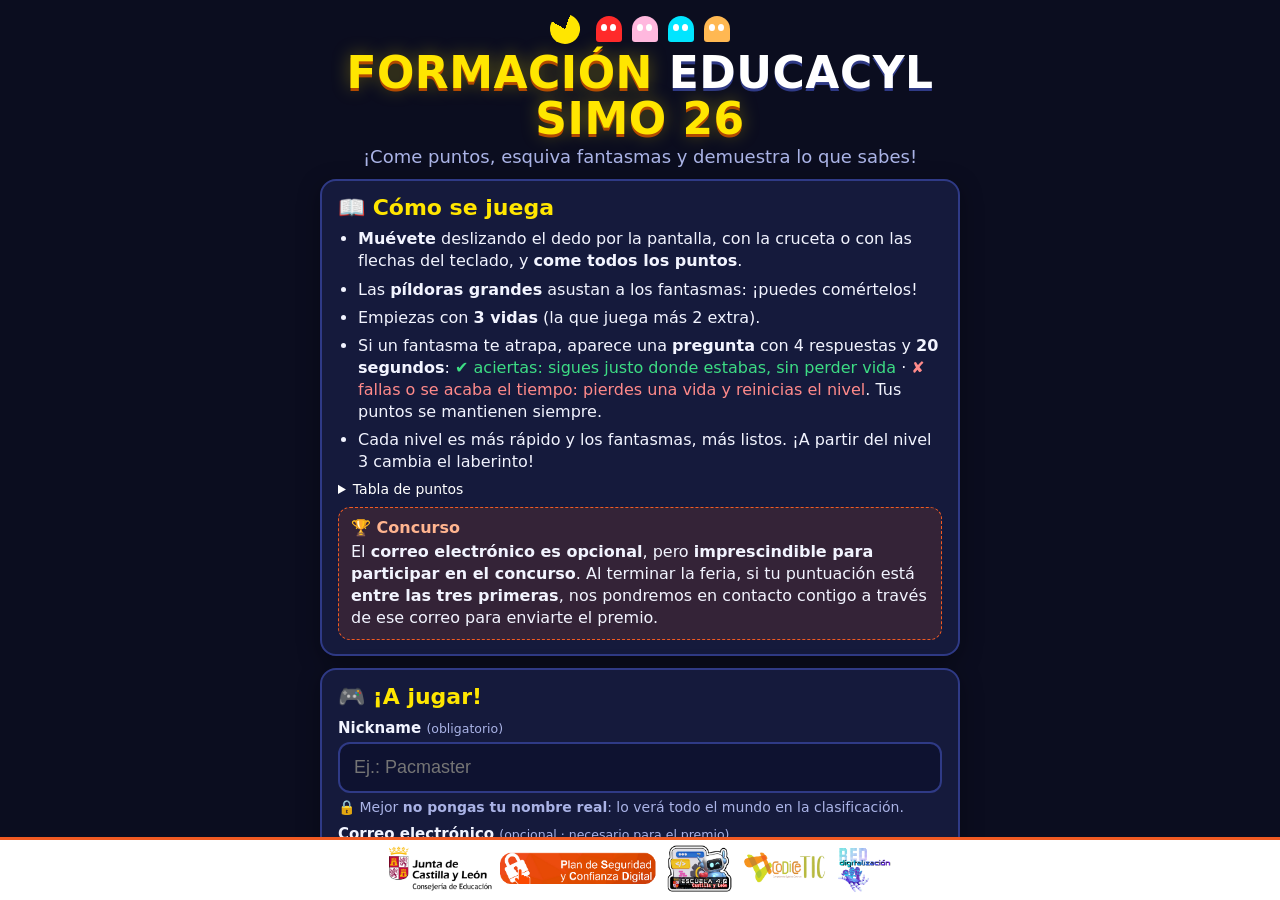
==== index.html @ b8e63d67 "Add files via upload" ====
<!doctype html>
<html lang="es">
<head>
  <meta charset="utf-8">
  <meta name="viewport" content="width=device-width, initial-scale=1, maximum-scale=1, user-scalable=no, viewport-fit=cover">
  <meta name="theme-color" content="#0b0d1f">
  <meta name="mobile-web-app-capable" content="yes">
  <meta name="apple-mobile-web-app-capable" content="yes">
  <meta name="apple-mobile-web-app-status-bar-style" content="black-translucent">
  <title>Formación Educacyl - SIMO 26</title>
  <link rel="manifest" href="manifest.webmanifest">
  <link rel="icon" href="img/icono-192.png">
  <link rel="apple-touch-icon" href="img/icono-192.png">
  <link rel="stylesheet" href="css/style.css">
</head>
<body>
<div id="app">
  <div id="zona">

    <!-- ===================== PORTADA ===================== -->
    <section id="pantalla-inicio" class="pantalla activa">
      <div class="scroll">
        <header class="portada">
          <div class="fantasmitas" aria-hidden="true"><i class="fan f1"></i><i class="fan f2"></i><i class="fan f3"></i><i class="fan f4"></i></div>
          <h1>Formación <span>Educacyl</span><br>SIMO 26</h1>
          <p class="sub">¡Come puntos, esquiva fantasmas y demuestra lo que sabes!</p>
        </header>

        <article class="tarjeta" aria-labelledby="t-instr">
          <h2 id="t-instr">📖 Cómo se juega</h2>
          <ul class="instr">
            <li><b>Muévete</b> deslizando el dedo por la pantalla, con la cruceta o con las flechas del teclado, y <b>come todos los puntos</b>.</li>
            <li>Las <b>píldoras grandes</b> asustan a los fantasmas: ¡puedes comértelos!</li>
            <li>Empiezas con <b>3 vidas</b> (la que juega más 2 extra).</li>
            <li>Si un fantasma te atrapa, aparece una <b>pregunta</b> con 4 respuestas y <b>20 segundos</b>:
              <span class="ok">✔ aciertas: sigues justo donde estabas, sin perder vida</span> ·
              <span class="ko">✘ fallas o se acaba el tiempo: pierdes una vida y reinicias el nivel</span>. Tus puntos se mantienen siempre.</li>
            <li>Cada nivel es más rápido y los fantasmas, más listos. ¡A partir del nivel 3 cambia el laberinto!</li>
          </ul>
          <details class="puntos">
            <summary>Tabla de puntos</summary>
            <p>Punto <b>10</b> · Píldora <b>50</b> · Fantasmas <b>200, 400, 800, 1600</b> · Fruta <b>100 a 5000</b> · Vida extra a los <b>10.000</b></p>
          </details>
          <div class="concurso">
            <h3>🏆 Concurso</h3>
            <p>El <b>correo electrónico es opcional</b>, pero <b>imprescindible para participar en el concurso</b>. Al terminar la feria, si tu puntuación está <b>entre las tres primeras</b>, nos pondremos en contacto contigo a través de ese correo para enviarte el premio.</p>
          </div>
        </article>

        <form id="form-inicio" class="tarjeta" autocomplete="off" novalidate>
          <h2>🎮 ¡A jugar!</h2>
          <label for="nick">Nickname <small>(obligatorio)</small></label>
          <input id="nick" name="nick" type="text" maxlength="14" minlength="2" autocomplete="off" autocapitalize="off" spellcheck="false" placeholder="Ej.: Pacmaster">
          <p class="aviso">🔒 Mejor <b>no pongas tu nombre real</b>: lo verá todo el mundo en la clasificación.</p>

          <label for="email">Correo electrónico <small>(opcional · necesario para el premio)</small></label>
          <input id="email" name="email" type="email" inputmode="email" maxlength="120" autocomplete="off" autocapitalize="off" spellcheck="false" placeholder="tucorreo@ejemplo.es">

          <label class="check" id="fila-consent">
            <input id="consent" type="checkbox">
            <span>He leído y acepto la <a href="#" id="abrir-legal">información sobre protección de datos</a> y consiento que usen mi correo para contactar conmigo si gano.</span>
          </label>

          <p id="error-form" class="error" role="alert" hidden></p>
          <button id="btn-start" type="submit" class="boton grande">▶ START</button>
          <p class="enlaces"><a href="ranking.html" target="_blank" rel="noopener">📊 Ver clasificación</a></p>
        </form>
      </div>
    </section>

    <!-- ===================== JUEGO ===================== -->
    <section id="pantalla-juego" class="pantalla">
      <div id="hud">
        <div class="hud-bloque"><span class="et">PUNTOS</span><b id="hud-puntos">0</b></div>
        <div class="hud-bloque"><span class="et">NIVEL</span><b id="hud-nivel">1</b></div>
        <div class="hud-bloque"><span class="et">VIDAS</span><div id="hud-vidas" aria-live="polite"></div></div>
        <button type="button" id="btn-sonido" class="icono" aria-label="Silenciar o activar sonido">🔊</button>
      </div>
      <div id="lienzo-wrap"><canvas id="lienzo" aria-label="Tablero del juego"></canvas></div>
      <div id="controles" aria-label="Controles">
        <button type="button" class="dp arr" data-d="0" aria-label="Arriba">▲</button>
        <button type="button" class="dp izq" data-d="1" aria-label="Izquierda">◀</button>
        <span class="dp centro" aria-hidden="true"></span>
        <button type="button" class="dp der" data-d="3" aria-label="Derecha">▶</button>
        <button type="button" class="dp aba" data-d="2" aria-label="Abajo">▼</button>
      </div>
    </section>

    <!-- ===================== RESULTADOS ===================== -->
    <section id="pantalla-fin" class="pantalla">
      <div class="scroll">
        <div class="tarjeta fin">
          <h2>¡Fin de la partida!</h2>
          <p class="jugador">Jugador: <b id="fin-nick"></b></p>
          <div class="puntos-final"><b id="fin-puntos">0</b><span>puntos</span></div>
          <p class="nivel-final">Llegaste al nivel <b id="fin-nivel">1</b></p>
          <p id="fin-posicion" class="posicion">Calculando tu posición…</p>
          <h3>🥇 Las tres mejores puntuaciones</h3>
          <ol id="fin-top3" class="top3"></ol>
          <p id="fin-premio" class="premio"></p>
          <button id="btn-repetir" type="button" class="boton grande">↻ Jugar otra vez</button>
          <p class="enlaces"><a href="ranking.html" target="_blank" rel="noopener">📊 Ver clasificación completa</a></p>
        </div>
      </div>
    </section>

    <!-- ===================== PREGUNTA ===================== -->
    <div id="modal-pregunta" class="modal" hidden role="dialog" aria-modal="true" aria-labelledby="pregunta-texto">
      <div class="tarjeta pregunta">
        <p class="cab">👻 ¡Te ha pillado un fantasma!<br><small>Acierta y sigues donde estabas, sin perder vida</small></p>
        <div id="temporizador"><div id="barra"></div><span id="seg">20</span></div>
        <h2 id="pregunta-texto"></h2>
        <div id="opciones"></div>
        <p id="dato" class="dato" hidden></p>
      </div>
    </div>

    <!-- ===================== PAUSA ===================== -->
    <div id="modal-pausa" class="modal" hidden role="dialog" aria-modal="true">
      <div class="tarjeta centrado"><h2>⏸ Pausa</h2><button id="btn-continuar" type="button" class="boton grande">Continuar</button></div>
    </div>

    <!-- ===================== LEGAL ===================== -->
    <div id="modal-legal" class="modal" hidden role="dialog" aria-modal="true" aria-labelledby="legal-t">
      <div class="tarjeta legal">
        <h2 id="legal-t">Información sobre protección de datos</h2>
        <p class="provisional">⚠ Texto provisional, pendiente de validación por el delegado de protección de datos.</p>
        <dl>
          <dt>Responsable</dt><dd>Consejería de Educación de la Junta de Castilla y León (CRFPTIC).</dd>
          <dt>Finalidad</dt><dd>Gestionar tu participación en el concurso del stand de Formación Educacyl en SIMO 26 y, si quedas entre los tres primeros con correo, contactar contigo para entregarte el premio. El nickname y la puntuación se mostrarán en la clasificación.</dd>
          <dt>Legitimación</dt><dd>Tu consentimiento (el correo es voluntario; sin él puedes jugar, pero no optar al premio).</dd>
          <dt>Conservación</dt><dd>Hasta la entrega del premio. Después se suprimirán los correos y el resto de datos.</dd>
          <dt>Destinatarios</dt><dd>No se cederán a terceros. El almacenamiento lo realiza un proveedor de alojamiento que actúa como encargado del tratamiento, con servidores en la UE.</dd>
          <dt>Derechos</dt><dd>Puedes solicitar el acceso, la rectificación o la supresión de tus datos, y retirar tu consentimiento, escribiendo a la dirección que figure en las bases del concurso.</dd>
        </dl>
        <button id="cerrar-legal" type="button" class="boton">Cerrar</button>
      </div>
    </div>
  </div>

  <!-- Logo institucional: visible en TODAS las pantallas -->
  <footer id="pie"><img src="img/logo.png" alt="Junta de Castilla y León · Consejería de Educación · Plan de Seguridad y Confianza Digital · Escuela 4.0 · CoDiCE TIC · Red de Digitalización"></footer>
</div>

<script src="js/config.js"></script>
<script src="js/mazes.js"></script>
<script src="js/audio.js"></script>
<script src="js/preguntas-embebidas.js"></script>
<script src="js/questions.js"></script>
<script src="js/api.js"></script>
<script src="js/game.js"></script>
<script src="js/ui.js"></script>
</body>
</html>
---- css/style.css ----
/* Formación Educacyl - SIMO 26 · estilos (móvil primero) */
:root {
  --fondo: #0b0d1f; --panel: #151a3c; --panel2: #1d2350; --borde: #2f3a86;
  --texto: #f2f4ff; --suave: #aab3e6; --amarillo: #ffe600; --naranja: #f15a22;
  --ok: #3ddc84; --ko: #ff5a5a; --azul: #2f4bff;
  --dp: clamp(48px, 14vmin, 74px);
}
* { box-sizing: border-box; -webkit-tap-highlight-color: transparent; }
html, body { height: 100%; margin: 0; background: var(--fondo); color: var(--texto); overscroll-behavior: none;
  font-family: "Trebuchet MS", "Segoe UI", system-ui, sans-serif; -webkit-user-select: none; user-select: none; }
input { -webkit-user-select: text; user-select: text; }
#app { position: fixed; inset: 0; display: flex; flex-direction: column; }
#zona { position: relative; flex: 1; min-height: 0; }
.pantalla { position: absolute; inset: 0; display: none; }
.pantalla.activa { display: flex; flex-direction: column; }
.scroll { flex: 1; overflow-y: auto; overscroll-behavior: contain; padding: 14px 14px 22px; -webkit-overflow-scrolling: touch; }
.scroll > * { max-width: 640px; margin-left: auto; margin-right: auto; }

/* ---------------- pie con logo ---------------- */
#pie { flex: none; background: #fff; border-top: 3px solid var(--naranja); padding: 3px 8px calc(3px + env(safe-area-inset-bottom)); }
#pie img { display: block; width: 100%; height: auto; max-height: clamp(26px, 7vh, 54px); object-fit: contain; margin: 0 auto; }

/* ---------------- portada ---------------- */
.portada { text-align: center; margin-bottom: 12px; }
.portada h1 { margin: 6px 0 4px; font-size: clamp(26px, 8vw, 44px); line-height: 1.05; letter-spacing: .5px;
  color: var(--amarillo); text-shadow: 0 3px 0 #b34a00, 0 0 18px rgba(255,230,0,.35); text-transform: uppercase; }
.portada h1 span { color: #fff; text-shadow: 0 3px 0 #2f3a86; }
.portada .sub { margin: 0; color: var(--suave); font-size: clamp(14px, 3.8vw, 18px); }
.fantasmitas { display: flex; justify-content: center; gap: 10px; align-items: center; }
.fan { display: inline-block; width: 26px; height: 26px; border-radius: 13px 13px 3px 3px; position: relative; }
.fan::after { content: ""; position: absolute; left: 5px; top: 8px; width: 6px; height: 7px; background: #fff; border-radius: 50%; box-shadow: 9px 0 0 #fff; }
.f1 { background: #ff2a2a; } .f2 { background: #ffb8de; } .f3 { background: #00e5ff; } .f4 { background: #ffb852; }
.fantasmitas::before { content: ""; width: 30px; height: 30px; border-radius: 50%; margin-right: 6px;
  background: conic-gradient(from 40deg, var(--amarillo) 0 280deg, transparent 280deg); transform: rotate(-20deg); }

.tarjeta { background: var(--panel); border: 2px solid var(--borde); border-radius: 16px; padding: 14px 16px; margin-bottom: 12px;
  box-shadow: 0 6px 22px rgba(0,0,0,.35); }
.tarjeta h2 { margin: 0 0 8px; font-size: clamp(18px, 4.8vw, 22px); color: var(--amarillo); }
.tarjeta h3 { margin: 12px 0 6px; font-size: 16px; color: #fff; }
.instr { margin: 0; padding-left: 20px; line-height: 1.38; font-size: clamp(14px, 3.7vw, 16px); }
.instr li { margin-bottom: 6px; }
.ok { color: var(--ok); } .ko { color: #ff8a8a; }
.puntos { margin-top: 8px; font-size: 14px; color: var(--suave); }
.puntos summary { cursor: pointer; color: #fff; }
.concurso { margin-top: 10px; padding: 10px 12px; border-radius: 12px; background: rgba(241,90,34,.14); border: 1px dashed var(--naranja); }
.concurso h3 { margin: 0 0 4px; color: #ffb48f; }
.concurso p { margin: 0; font-size: clamp(14px, 3.7vw, 16px); line-height: 1.38; }

label { display: block; margin: 10px 0 5px; font-weight: bold; font-size: 15px; }
label small { font-weight: normal; color: var(--suave); }
input[type=text], input[type=email] { width: 100%; padding: 13px 14px; border-radius: 12px; border: 2px solid var(--borde);
  background: #0e1230; color: #fff; font-size: 18px; outline: none; }
input[type=text]:focus, input[type=email]:focus { border-color: var(--amarillo); }
.aviso { margin: 6px 0 0; font-size: 14px; color: var(--suave); }
.check { display: flex; gap: 10px; align-items: flex-start; font-weight: normal; font-size: 13.5px; line-height: 1.35; color: var(--suave); margin-top: 12px; }
.check input { width: 22px; height: 22px; flex: none; margin-top: 1px; accent-color: var(--amarillo); }
.check a, .enlaces a { color: #9fb2ff; }
.enlaces { text-align: center; margin: 12px 0 0; font-size: 15px; }
.error { margin: 10px 0 0; padding: 8px 10px; border-radius: 10px; background: rgba(255,90,90,.15); border: 1px solid var(--ko); color: #ffb3b3; font-size: 15px; }

.boton { appearance: none; border: 0; border-radius: 14px; padding: 12px 20px; font: inherit; font-weight: bold; font-size: 17px;
  color: #1a1200; background: var(--amarillo); box-shadow: 0 5px 0 #b39b00; cursor: pointer; touch-action: manipulation; }
.boton:active { transform: translateY(3px); box-shadow: 0 2px 0 #b39b00; }
.boton.grande { width: 100%; margin-top: 14px; padding: 15px; font-size: clamp(20px, 5.5vw, 26px); letter-spacing: 1px; }
.boton:disabled { opacity: .6; }

/* ---------------- juego ---------------- */
#pantalla-juego { display: none; touch-action: none; }
#pantalla-juego.activa { display: grid; grid-template-rows: auto minmax(0, 1fr) auto; grid-template-areas: "hud" "lienzo" "ctrl"; }
#hud { grid-area: hud; display: flex; align-items: center; justify-content: space-between; gap: 8px; padding: 6px 12px 4px; background: #070918; }
.hud-bloque { display: flex; flex-direction: column; align-items: center; min-width: 0; }
.hud-bloque .et { font-size: 11px; letter-spacing: 1.5px; color: var(--suave); }
.hud-bloque b { font-size: clamp(18px, 5vw, 26px); font-family: "Courier New", monospace; color: #fff; line-height: 1.1; }
#hud-vidas { display: flex; gap: 4px; min-height: 24px; align-items: center; }
.vida { width: 20px; height: 20px; border-radius: 50%; background: conic-gradient(from 40deg, var(--amarillo) 0 280deg, transparent 280deg); transform: rotate(-20deg); }
.icono { appearance: none; border: 2px solid var(--borde); background: var(--panel); color: #fff; width: 42px; height: 42px; border-radius: 12px; font-size: 20px; cursor: pointer; }
#lienzo-wrap { grid-area: lienzo; display: flex; align-items: center; justify-content: center; min-height: 0; min-width: 0; padding: 2px; background: #000; }
#lienzo { display: block; background: #000; }
#controles { grid-area: ctrl; display: grid; grid-template-columns: repeat(3, var(--dp)); grid-template-rows: repeat(3, var(--dp));
  gap: 4px; justify-content: center; padding: 6px 0 8px; background: #070918; }
.dp { appearance: none; border: 2px solid var(--borde); border-radius: 16px; background: linear-gradient(#2a3270, #1b2150); color: #fff;
  font-size: calc(var(--dp) * .42); padding: 0; touch-action: none; }
.dp:active, .dp.pulsado { background: var(--amarillo); color: #000; }
.dp.arr { grid-column: 2; grid-row: 1; } .dp.izq { grid-column: 1; grid-row: 2; } .dp.centro { grid-column: 2; grid-row: 2; border: 0; background: none; }
.dp.der { grid-column: 3; grid-row: 2; } .dp.aba { grid-column: 2; grid-row: 3; }
@media (orientation: landscape) and (max-height: 640px) {
  #pantalla-juego.activa { grid-template-columns: minmax(0, 1fr) auto; grid-template-rows: auto minmax(0, 1fr); grid-template-areas: "hud hud" "lienzo ctrl"; }
  #controles { align-self: center; padding: 6px 18px; --dp: clamp(44px, 17vh, 70px); background: transparent; }
  #hud { padding: 3px 12px; } .hud-bloque { flex-direction: row; gap: 8px; }
}
@media (min-width: 900px) and (min-height: 700px) { :root { --dp: 64px; } }

/* ---------------- modales ---------------- */
.modal { position: absolute; inset: 0; z-index: 20; display: flex; align-items: center; justify-content: center; padding: 10px;
  background: rgba(3,4,14,.86); overflow-y: auto; }
.modal[hidden] { display: none; }
.tarjeta.pregunta { width: min(560px, 100%); margin: auto; border-color: var(--amarillo); animation: aparece .25s ease-out; }
@keyframes aparece { from { transform: scale(.92); opacity: 0; } to { transform: none; opacity: 1; } }
.cab { margin: 0 0 8px; text-align: center; font-weight: bold; font-size: clamp(17px, 4.6vw, 22px); color: #ff8a8a; }
.cab small { color: var(--suave); font-weight: normal; font-size: 13px; }
#temporizador { position: relative; height: 22px; border-radius: 11px; background: #0e1230; border: 2px solid var(--borde); overflow: hidden; margin-bottom: 10px; }
#barra { position: absolute; inset: 0 auto 0 0; width: 100%; background: linear-gradient(90deg, var(--ok), var(--amarillo) 60%, var(--ko)); transform-origin: left; }
#seg { position: absolute; inset: 0; display: flex; align-items: center; justify-content: center; font: bold 14px "Courier New", monospace; color: #000; mix-blend-mode: normal; text-shadow: 0 0 3px #fff; }
#pregunta-texto { font-size: clamp(18px, 5vw, 23px); line-height: 1.25; color: #fff; margin: 0 0 12px; }
#opciones { display: grid; gap: 9px; }
.opcion { appearance: none; text-align: left; width: 100%; border: 2px solid var(--borde); border-radius: 14px; background: var(--panel2); color: #fff;
  padding: 12px 14px; font: inherit; font-size: clamp(16px, 4.4vw, 19px); display: flex; gap: 10px; align-items: center; cursor: pointer; touch-action: manipulation; }
.opcion .letra { flex: none; width: 28px; height: 28px; border-radius: 50%; background: var(--amarillo); color: #000; font-weight: bold; display: grid; place-items: center; font-size: 15px; }
.opcion:active { background: #2a3270; }
.opcion.correcta { background: #12532e; border-color: var(--ok); }
.opcion.incorrecta { background: #5b1a1a; border-color: var(--ko); }
.opcion.apagada { opacity: .45; }
.opcion:disabled { cursor: default; }
.dato { margin: 12px 0 0; padding: 9px 11px; border-radius: 10px; background: rgba(255,255,255,.07); color: #dbe2ff; font-size: 14.5px; line-height: 1.35; }
.dato b { display: block; margin-bottom: 2px; }
.tarjeta.centrado { text-align: center; width: min(360px, 100%); }
.tarjeta.legal { width: min(600px, 100%); margin: auto; max-height: 100%; overflow-y: auto; font-size: 14.5px; line-height: 1.4; }
.legal dt { font-weight: bold; color: var(--amarillo); margin-top: 8px; } .legal dd { margin: 2px 0 0; }
.provisional { background: rgba(255,230,0,.12); border: 1px dashed var(--amarillo); padding: 6px 9px; border-radius: 8px; font-size: 13px; }

/* ---------------- resultados ---------------- */
.tarjeta.fin { text-align: center; }
.fin .jugador { margin: 0; color: var(--suave); }
.puntos-final { margin: 6px 0 2px; } .puntos-final b { display: block; font: bold clamp(46px, 14vw, 72px) "Courier New", monospace; color: var(--amarillo); text-shadow: 0 0 20px rgba(255,230,0,.4); line-height: 1; }
.puntos-final span { color: var(--suave); letter-spacing: 3px; text-transform: uppercase; font-size: 13px; }
.nivel-final { margin: 4px 0 8px; }
.posicion { margin: 6px 0 4px; padding: 10px; border-radius: 12px; background: var(--panel2); font-size: clamp(16px, 4.5vw, 20px); }
.posicion b { color: var(--amarillo); font-size: 1.3em; }
.top3 { list-style: none; margin: 0 0 10px; padding: 0; text-align: left; }
.top3 li { display: flex; gap: 10px; align-items: center; padding: 8px 12px; margin-bottom: 6px; border-radius: 12px; background: var(--panel2); font-size: 17px; }
.top3 .medalla { font-size: 22px; } .top3 .nombre { flex: 1; min-width: 0; overflow: hidden; text-overflow: ellipsis; white-space: nowrap; }
.top3 .pts { font: bold 18px "Courier New", monospace; color: var(--amarillo); }
.top3 li.yo { outline: 2px solid var(--amarillo); }
.premio { margin: 8px 0 0; font-size: 15px; line-height: 1.4; padding: 9px 11px; border-radius: 12px; background: rgba(241,90,34,.14); border: 1px dashed var(--naranja); }
.premio:empty { display: none; }

@media (prefers-reduced-motion: reduce) { * { animation: none !important; } }
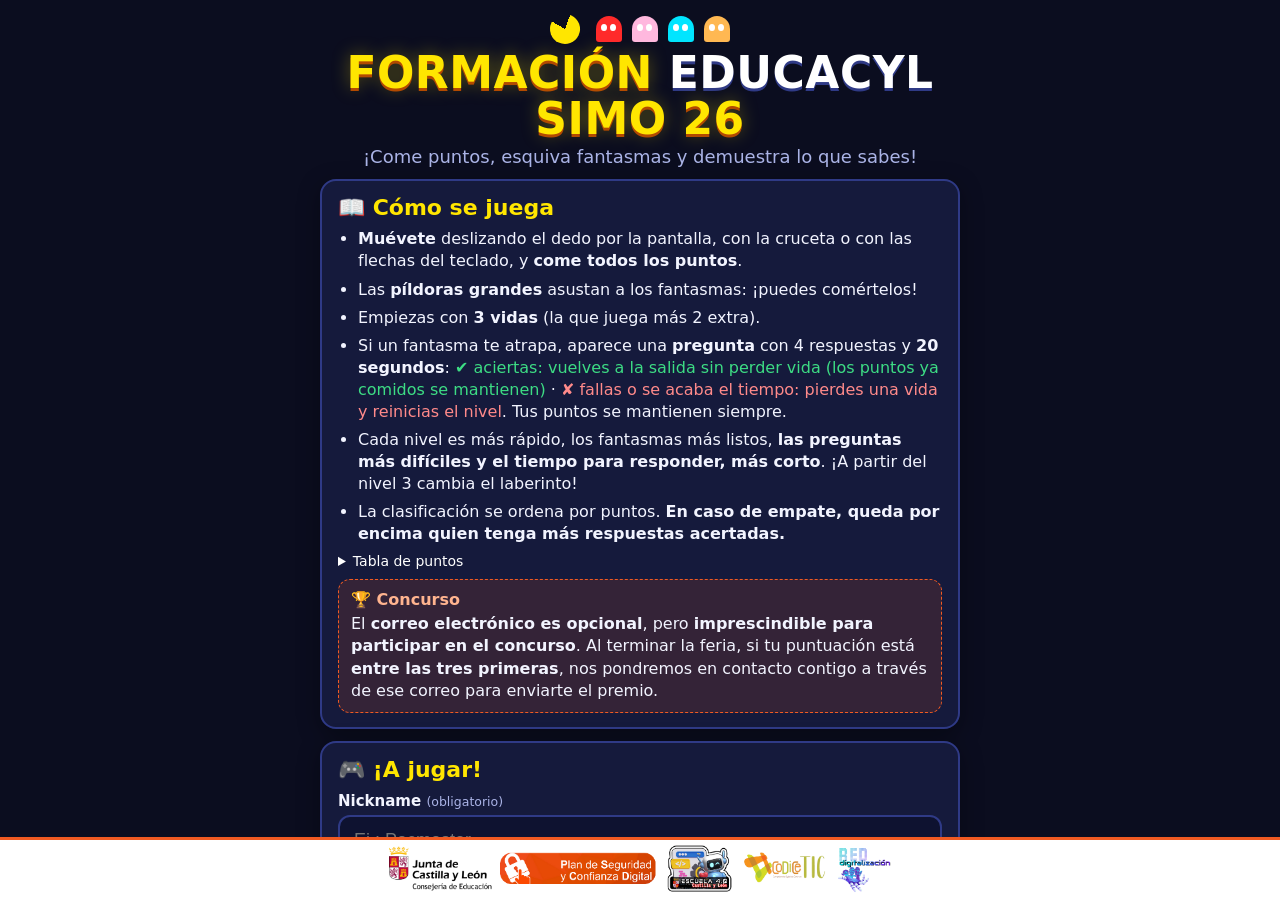
==== commit f49b0b8b: "Add files via upload" ====
--- a/index.html
+++ b/index.html
@@ -33,9 +33,10 @@
             <li>Las <b>píldoras grandes</b> asustan a los fantasmas: ¡puedes comértelos!</li>
             <li>Empiezas con <b>3 vidas</b> (la que juega más 2 extra).</li>
             <li>Si un fantasma te atrapa, aparece una <b>pregunta</b> con 4 respuestas y <b>20 segundos</b>:
-              <span class="ok">✔ aciertas: sigues justo donde estabas, sin perder vida</span> ·
+              <span class="ok">✔ aciertas: vuelves a la salida sin perder vida (los puntos ya comidos se mantienen)</span> ·
               <span class="ko">✘ fallas o se acaba el tiempo: pierdes una vida y reinicias el nivel</span>. Tus puntos se mantienen siempre.</li>
-            <li>Cada nivel es más rápido y los fantasmas, más listos. ¡A partir del nivel 3 cambia el laberinto!</li>
+            <li>Cada nivel es más rápido, los fantasmas más listos, <b>las preguntas más difíciles y el tiempo para responder, más corto</b>. ¡A partir del nivel 3 cambia el laberinto!</li>
+            <li>La clasificación se ordena por puntos. <b>En caso de empate, queda por encima quien tenga más respuestas acertadas.</b></li>
           </ul>
           <details class="puntos">
             <summary>Tabla de puntos</summary>
@@ -93,9 +94,11 @@
           <h2>¡Fin de la partida!</h2>
           <p class="jugador">Jugador: <b id="fin-nick"></b></p>
           <div class="puntos-final"><b id="fin-puntos">0</b><span>puntos</span></div>
+          <p class="aciertos-final">Respuestas acertadas <b id="fin-aciertos">(0)</b></p>
           <p class="nivel-final">Llegaste al nivel <b id="fin-nivel">1</b></p>
           <p id="fin-posicion" class="posicion">Calculando tu posición…</p>
           <h3>🥇 Las tres mejores puntuaciones</h3>
+          <p class="leyenda">(entre paréntesis, las respuestas acertadas: en caso de empate a puntos queda por encima quien más tenga)</p>
           <ol id="fin-top3" class="top3"></ol>
           <p id="fin-premio" class="premio"></p>
           <button id="btn-repetir" type="button" class="boton grande">↻ Jugar otra vez</button>
@@ -107,7 +110,7 @@
     <!-- ===================== PREGUNTA ===================== -->
     <div id="modal-pregunta" class="modal" hidden role="dialog" aria-modal="true" aria-labelledby="pregunta-texto">
       <div class="tarjeta pregunta">
-        <p class="cab">👻 ¡Te ha pillado un fantasma!<br><small>Acierta y sigues donde estabas, sin perder vida</small></p>
+        <p class="cab">👻 ¡Te ha pillado un fantasma!<br><small>Acierta y vuelves a la salida, sin perder vida</small></p>
         <div id="temporizador"><div id="barra"></div><span id="seg">20</span></div>
         <h2 id="pregunta-texto"></h2>
         <div id="opciones"></div>
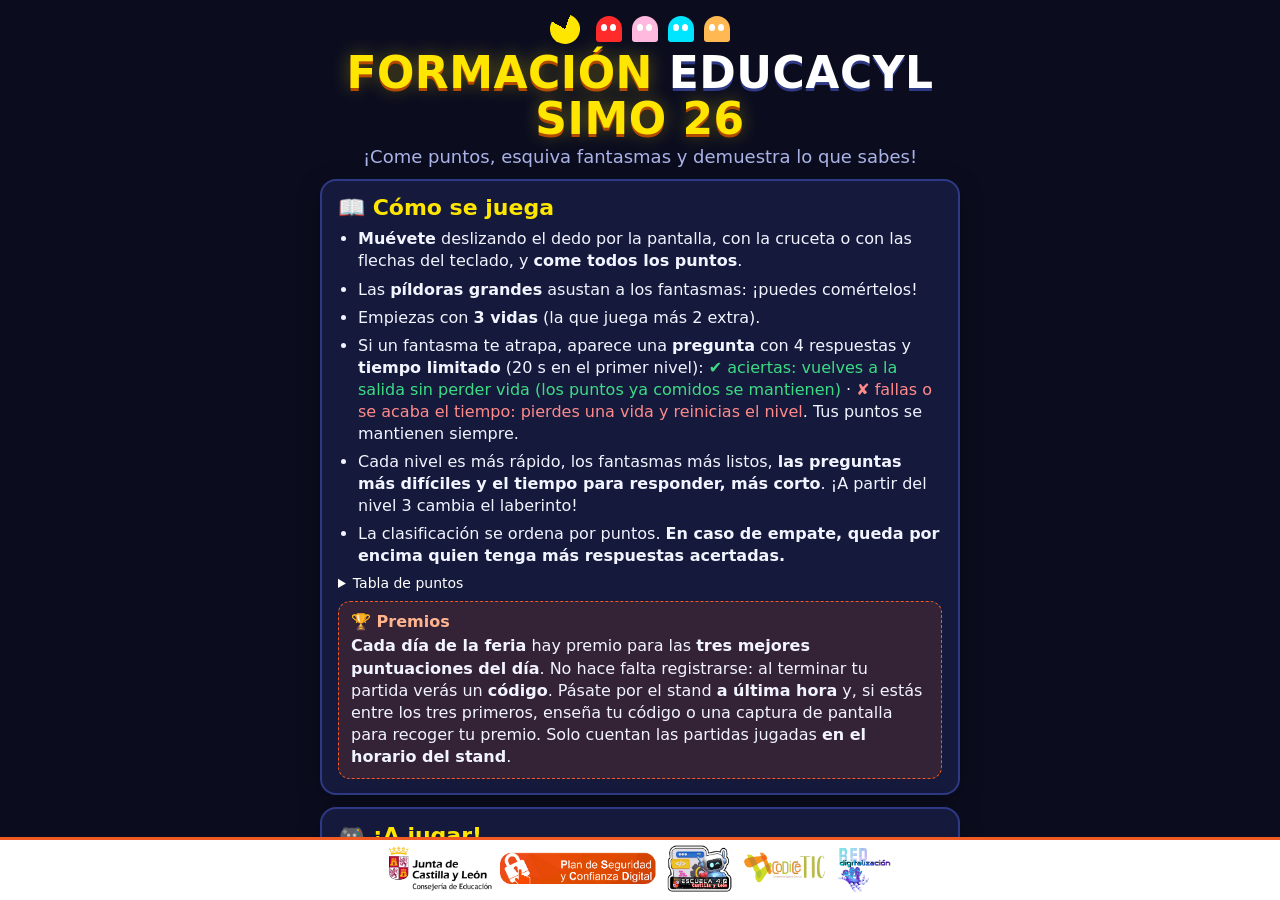
==== commit 40a8e161: "Add files via upload" ====
--- a/index.html
+++ b/index.html
@@ -32,7 +32,7 @@
             <li><b>Muévete</b> deslizando el dedo por la pantalla, con la cruceta o con las flechas del teclado, y <b>come todos los puntos</b>.</li>
             <li>Las <b>píldoras grandes</b> asustan a los fantasmas: ¡puedes comértelos!</li>
             <li>Empiezas con <b>3 vidas</b> (la que juega más 2 extra).</li>
-            <li>Si un fantasma te atrapa, aparece una <b>pregunta</b> con 4 respuestas y <b>20 segundos</b>:
+            <li>Si un fantasma te atrapa, aparece una <b>pregunta</b> con 4 respuestas y <b>tiempo limitado</b> (20 s en el primer nivel):
               <span class="ok">✔ aciertas: vuelves a la salida sin perder vida (los puntos ya comidos se mantienen)</span> ·
               <span class="ko">✘ fallas o se acaba el tiempo: pierdes una vida y reinicias el nivel</span>. Tus puntos se mantienen siempre.</li>
             <li>Cada nivel es más rápido, los fantasmas más listos, <b>las preguntas más difíciles y el tiempo para responder, más corto</b>. ¡A partir del nivel 3 cambia el laberinto!</li>
@@ -43,24 +43,18 @@
             <p>Punto <b>10</b> · Píldora <b>50</b> · Fantasmas <b>200, 400, 800, 1600</b> · Fruta <b>100 a 5000</b> · Vida extra a los <b>10.000</b></p>
           </details>
           <div class="concurso">
-            <h3>🏆 Concurso</h3>
-            <p>El <b>correo electrónico es opcional</b>, pero <b>imprescindible para participar en el concurso</b>. Al terminar la feria, si tu puntuación está <b>entre las tres primeras</b>, nos pondremos en contacto contigo a través de ese correo para enviarte el premio.</p>
+            <h3>🏆 Premios</h3>
+            <p><b>Cada día de la feria</b> hay premio para las <b>tres mejores puntuaciones del día</b>. No hace falta registrarse: al terminar tu partida verás un <b>código</b>. Pásate por el stand <b>a última hora</b> y, si estás entre los tres primeros, enseña tu código o una captura de pantalla para recoger tu premio. Solo cuentan las partidas jugadas <b>en el horario del stand</b>.</p>
           </div>
         </article>
+
+        <p id="estado-concurso" class="estado" hidden></p>
 
         <form id="form-inicio" class="tarjeta" autocomplete="off" novalidate>
           <h2>🎮 ¡A jugar!</h2>
           <label for="nick">Nickname <small>(obligatorio)</small></label>
           <input id="nick" name="nick" type="text" maxlength="14" minlength="2" autocomplete="off" autocapitalize="off" spellcheck="false" placeholder="Ej.: Pacmaster">
-          <p class="aviso">🔒 Mejor <b>no pongas tu nombre real</b>: lo verá todo el mundo en la clasificación.</p>
-
-          <label for="email">Correo electrónico <small>(opcional · necesario para el premio)</small></label>
-          <input id="email" name="email" type="email" inputmode="email" maxlength="120" autocomplete="off" autocapitalize="off" spellcheck="false" placeholder="tucorreo@ejemplo.es">
-
-          <label class="check" id="fila-consent">
-            <input id="consent" type="checkbox">
-            <span>He leído y acepto la <a href="#" id="abrir-legal">información sobre protección de datos</a> y consiento que usen mi correo para contactar conmigo si gano.</span>
-          </label>
+          <p class="aviso">🔒 Mejor <b>no pongas tu nombre real</b>: lo verá todo el mundo en la clasificación. <b>No recogemos ningún dato personal</b>: solo tu nickname y tu puntuación.</p>
 
           <p id="error-form" class="error" role="alert" hidden></p>
           <button id="btn-start" type="submit" class="boton grande">▶ START</button>
@@ -97,7 +91,12 @@
           <p class="aciertos-final">Respuestas acertadas <b id="fin-aciertos">(0)</b></p>
           <p class="nivel-final">Llegaste al nivel <b id="fin-nivel">1</b></p>
           <p id="fin-posicion" class="posicion">Calculando tu posición…</p>
-          <h3>🥇 Las tres mejores puntuaciones</h3>
+          <div id="fin-codigo-caja" class="codigo-caja" hidden>
+            <span class="et">TU CÓDIGO DE PARTIDA</span>
+            <b id="fin-codigo">------</b>
+            <small>Haz una captura de pantalla o apúntalo: es lo que te pedirán en el stand para recoger el premio.</small>
+          </div>
+          <h3 id="fin-top-titulo">🥇 Podio de hoy</h3>
           <p class="leyenda">(entre paréntesis, las respuestas acertadas: en caso de empate a puntos queda por encima quien más tenga)</p>
           <ol id="fin-top3" class="top3"></ol>
           <p id="fin-premio" class="premio"></p>
@@ -123,22 +122,6 @@
       <div class="tarjeta centrado"><h2>⏸ Pausa</h2><button id="btn-continuar" type="button" class="boton grande">Continuar</button></div>
     </div>
 
-    <!-- ===================== LEGAL ===================== -->
-    <div id="modal-legal" class="modal" hidden role="dialog" aria-modal="true" aria-labelledby="legal-t">
-      <div class="tarjeta legal">
-        <h2 id="legal-t">Información sobre protección de datos</h2>
-        <p class="provisional">⚠ Texto provisional, pendiente de validación por el delegado de protección de datos.</p>
-        <dl>
-          <dt>Responsable</dt><dd>Consejería de Educación de la Junta de Castilla y León (CRFPTIC).</dd>
-          <dt>Finalidad</dt><dd>Gestionar tu participación en el concurso del stand de Formación Educacyl en SIMO 26 y, si quedas entre los tres primeros con correo, contactar contigo para entregarte el premio. El nickname y la puntuación se mostrarán en la clasificación.</dd>
-          <dt>Legitimación</dt><dd>Tu consentimiento (el correo es voluntario; sin él puedes jugar, pero no optar al premio).</dd>
-          <dt>Conservación</dt><dd>Hasta la entrega del premio. Después se suprimirán los correos y el resto de datos.</dd>
-          <dt>Destinatarios</dt><dd>No se cederán a terceros. El almacenamiento lo realiza un proveedor de alojamiento que actúa como encargado del tratamiento, con servidores en la UE.</dd>
-          <dt>Derechos</dt><dd>Puedes solicitar el acceso, la rectificación o la supresión de tus datos, y retirar tu consentimiento, escribiendo a la dirección que figure en las bases del concurso.</dd>
-        </dl>
-        <button id="cerrar-legal" type="button" class="boton">Cerrar</button>
-      </div>
-    </div>
   </div>
 
   <!-- Logo institucional: visible en TODAS las pantallas -->
--- a/css/style.css
+++ b/css/style.css
@@ -135,3 +135,19 @@
 .premio:empty { display: none; }
 
 @media (prefers-reduced-motion: reduce) { * { animation: none !important; } }
+
+/* ---------------- respuestas acertadas (desempate) ---------------- */
+.aciertos-final { margin: 2px 0 4px; color: var(--suave); font-size: 16px; }
+.aciertos-final b { color: #fff; font-family: "Courier New", monospace; font-size: 1.15em; }
+.top3 .pts small { color: var(--suave); font-weight: normal; font-size: .75em; }
+.leyenda { margin: 0 0 8px; font-size: 12.5px; color: var(--suave); line-height: 1.3; }
+
+/* ---------------- código de partida y estado del concurso ---------------- */
+.codigo-caja { margin: 10px 0 8px; padding: 12px 10px; border-radius: 14px; background: #10381f; border: 2px dashed var(--ok); }
+.codigo-caja .et { display: block; font-size: 12px; letter-spacing: 2px; color: #9be8b8; }
+.codigo-caja b { display: block; margin: 4px 0; font: bold clamp(38px, 12vw, 58px) "Courier New", monospace; letter-spacing: 6px; color: #fff; -webkit-user-select: all; user-select: all; }
+.codigo-caja small { display: block; color: #cdeed9; font-size: 13.5px; line-height: 1.3; }
+.estado { margin: 0 0 12px; padding: 9px 12px; border-radius: 12px; font-size: 14.5px; line-height: 1.35; text-align: center; }
+.estado[hidden] { display: none; }
+.estado.abierto { background: rgba(61,220,132,.13); border: 1px solid var(--ok); color: #bff3d3; }
+.estado.cerrado { background: rgba(255,90,90,.13); border: 1px solid var(--ko); color: #ffc4c4; }
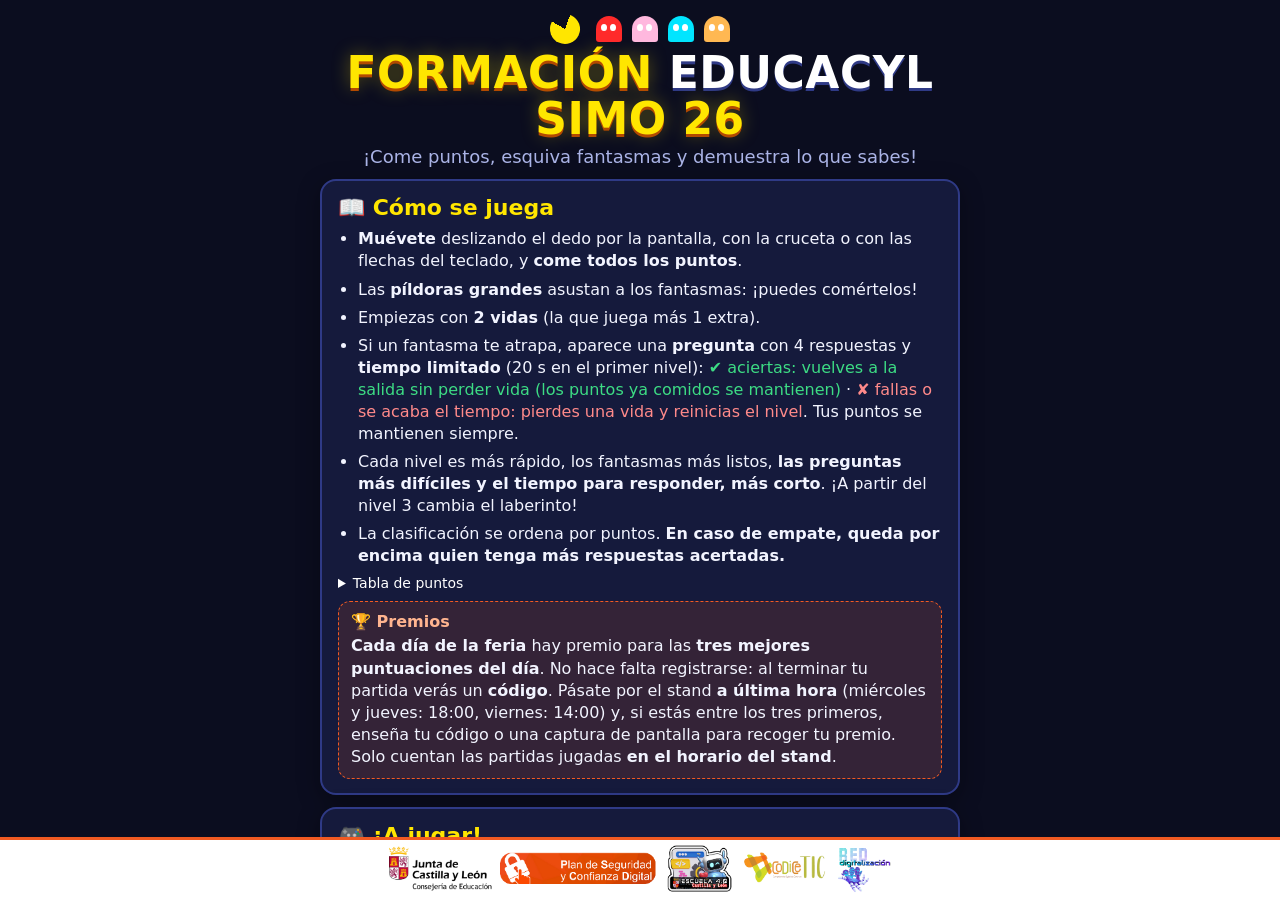
==== commit 1c33cb38: "Add files via upload" ====
--- a/index.html
+++ b/index.html
@@ -31,7 +31,7 @@
           <ul class="instr">
             <li><b>Muévete</b> deslizando el dedo por la pantalla, con la cruceta o con las flechas del teclado, y <b>come todos los puntos</b>.</li>
             <li>Las <b>píldoras grandes</b> asustan a los fantasmas: ¡puedes comértelos!</li>
-            <li>Empiezas con <b>3 vidas</b> (la que juega más 2 extra).</li>
+            <li>Empiezas con <b>2 vidas</b> (la que juega más 1 extra).</li>
             <li>Si un fantasma te atrapa, aparece una <b>pregunta</b> con 4 respuestas y <b>tiempo limitado</b> (20 s en el primer nivel):
               <span class="ok">✔ aciertas: vuelves a la salida sin perder vida (los puntos ya comidos se mantienen)</span> ·
               <span class="ko">✘ fallas o se acaba el tiempo: pierdes una vida y reinicias el nivel</span>. Tus puntos se mantienen siempre.</li>
@@ -44,7 +44,7 @@
           </details>
           <div class="concurso">
             <h3>🏆 Premios</h3>
-            <p><b>Cada día de la feria</b> hay premio para las <b>tres mejores puntuaciones del día</b>. No hace falta registrarse: al terminar tu partida verás un <b>código</b>. Pásate por el stand <b>a última hora</b> y, si estás entre los tres primeros, enseña tu código o una captura de pantalla para recoger tu premio. Solo cuentan las partidas jugadas <b>en el horario del stand</b>.</p>
+            <p><b>Cada día de la feria</b> hay premio para las <b>tres mejores puntuaciones del día</b>. No hace falta registrarse: al terminar tu partida verás un <b>código</b>. Pásate por el stand <b>a última hora</b> (miércoles y jueves: 18:00, viernes: 14:00) y, si estás entre los tres primeros, enseña tu código o una captura de pantalla para recoger tu premio. Solo cuentan las partidas jugadas <b>en el horario del stand</b>.</p>
           </div>
         </article>
 
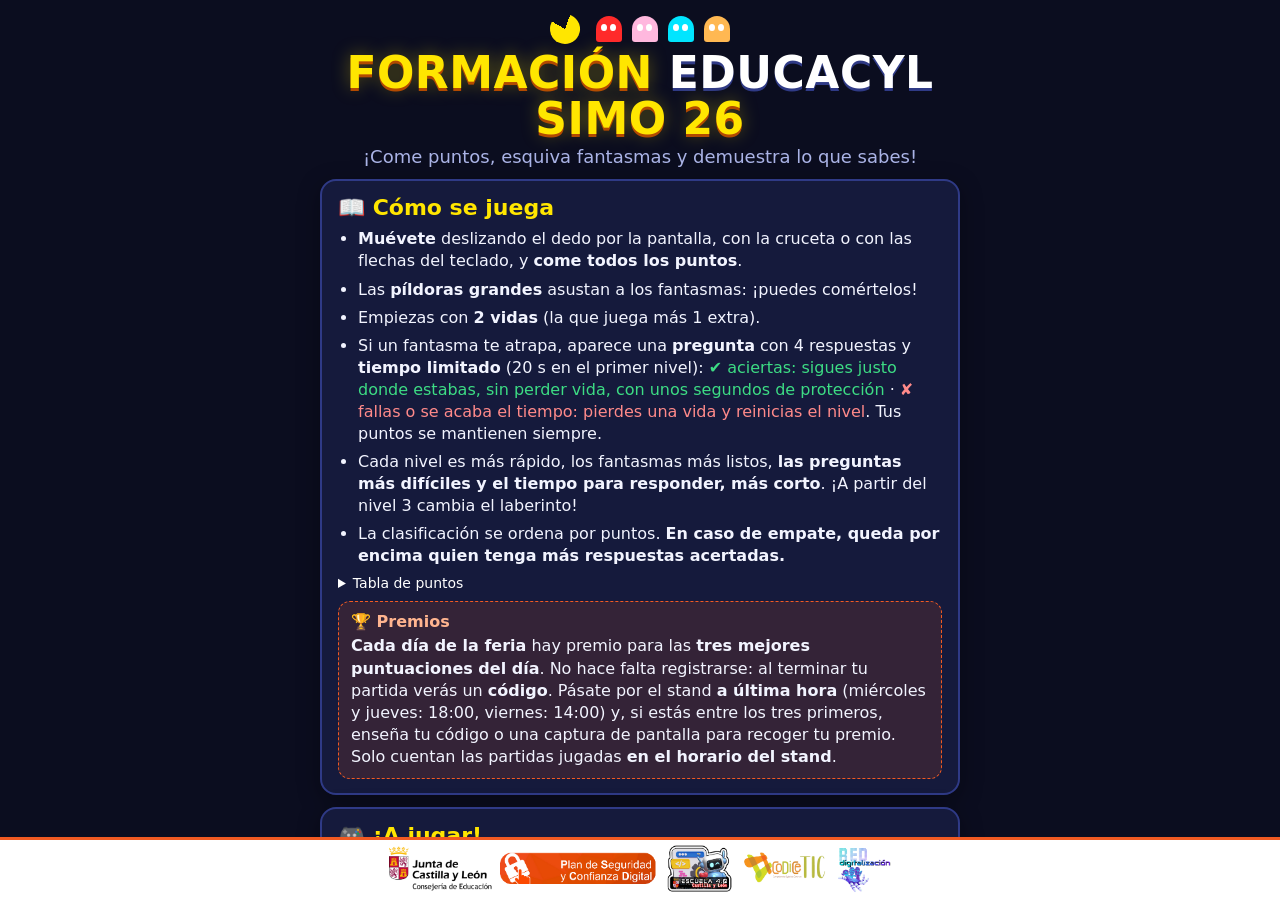
==== commit 4a408394: "Add files via upload" ====
--- a/index.html
+++ b/index.html
@@ -33,7 +33,7 @@
             <li>Las <b>píldoras grandes</b> asustan a los fantasmas: ¡puedes comértelos!</li>
             <li>Empiezas con <b>2 vidas</b> (la que juega más 1 extra).</li>
             <li>Si un fantasma te atrapa, aparece una <b>pregunta</b> con 4 respuestas y <b>tiempo limitado</b> (20 s en el primer nivel):
-              <span class="ok">✔ aciertas: vuelves a la salida sin perder vida (los puntos ya comidos se mantienen)</span> ·
+              <span class="ok">✔ aciertas: sigues justo donde estabas, sin perder vida, con unos segundos de protección</span> ·
               <span class="ko">✘ fallas o se acaba el tiempo: pierdes una vida y reinicias el nivel</span>. Tus puntos se mantienen siempre.</li>
             <li>Cada nivel es más rápido, los fantasmas más listos, <b>las preguntas más difíciles y el tiempo para responder, más corto</b>. ¡A partir del nivel 3 cambia el laberinto!</li>
             <li>La clasificación se ordena por puntos. <b>En caso de empate, queda por encima quien tenga más respuestas acertadas.</b></li>
@@ -109,7 +109,7 @@
     <!-- ===================== PREGUNTA ===================== -->
     <div id="modal-pregunta" class="modal" hidden role="dialog" aria-modal="true" aria-labelledby="pregunta-texto">
       <div class="tarjeta pregunta">
-        <p class="cab">👻 ¡Te ha pillado un fantasma!<br><small>Acierta y vuelves a la salida, sin perder vida</small></p>
+        <p class="cab">👻 ¡Te ha pillado un fantasma!<br><small>Acierta y sigues donde estabas, sin perder vida</small></p>
         <div id="temporizador"><div id="barra"></div><span id="seg">20</span></div>
         <h2 id="pregunta-texto"></h2>
         <div id="opciones"></div>
--- a/css/style.css
+++ b/css/style.css
@@ -147,7 +147,7 @@
 .codigo-caja .et { display: block; font-size: 12px; letter-spacing: 2px; color: #9be8b8; }
 .codigo-caja b { display: block; margin: 4px 0; font: bold clamp(38px, 12vw, 58px) "Courier New", monospace; letter-spacing: 6px; color: #fff; -webkit-user-select: all; user-select: all; }
 .codigo-caja small { display: block; color: #cdeed9; font-size: 13.5px; line-height: 1.3; }
-.estado { margin: 0 0 12px; padding: 9px 12px; border-radius: 12px; font-size: 14.5px; line-height: 1.35; text-align: center; }
+.estado { margin: 0 auto 12px; padding: 9px 12px; border-radius: 12px; font-size: 14.5px; line-height: 1.35; text-align: center; }
 .estado[hidden] { display: none; }
 .estado.abierto { background: rgba(61,220,132,.13); border: 1px solid var(--ok); color: #bff3d3; }
 .estado.cerrado { background: rgba(255,90,90,.13); border: 1px solid var(--ko); color: #ffc4c4; }
